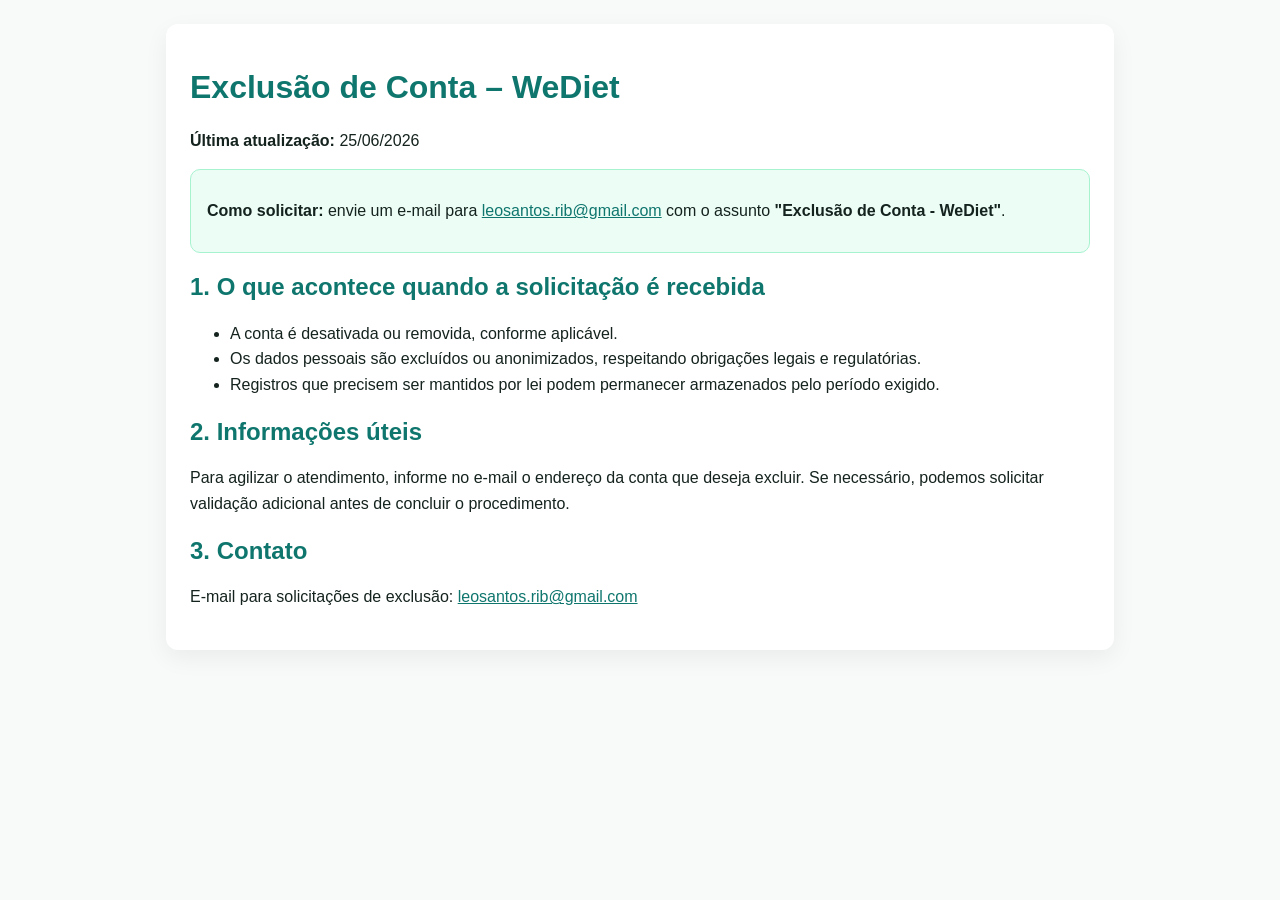
==== public/exclusao-de-conta.html @ 3f88baa2 "Add NuDiet account deletion page" ====
<!doctype html>
<html lang="pt-BR">
<head>
  <meta charset="utf-8" />
  <meta name="viewport" content="width=device-width, initial-scale=1" />
  <title>Exclusão de Conta - WeDiet</title>
  <style>
    body { margin:0; font-family: Arial, Helvetica, sans-serif; background:#f7faf9; color:#15231f; }
    main { max-width: 900px; margin: 24px auto; background:#fff; border-radius: 12px; padding: 24px; box-shadow: 0 8px 24px rgba(0,0,0,.06); }
    h1,h2 { color:#0f766e; }
    p,li { line-height:1.6; }
    a { color:#0f766e; }
    .note { padding: 12px 16px; border-radius: 10px; background:#ecfdf5; border:1px solid #a7f3d0; }
  </style>
</head>
<body>
<main>
  <h1>Exclusão de Conta – WeDiet</h1>
  <p><strong>Última atualização:</strong> 25/06/2026</p>

  <div class="note">
    <p><strong>Como solicitar:</strong> envie um e-mail para <a href="mailto:leosantos.rib@gmail.com">leosantos.rib@gmail.com</a> com o assunto <strong>"Exclusão de Conta - WeDiet"</strong>.</p>
  </div>

  <h2>1. O que acontece quando a solicitação é recebida</h2>
  <ul>
    <li>A conta é desativada ou removida, conforme aplicável.</li>
    <li>Os dados pessoais são excluídos ou anonimizados, respeitando obrigações legais e regulatórias.</li>
    <li>Registros que precisem ser mantidos por lei podem permanecer armazenados pelo período exigido.</li>
  </ul>

  <h2>2. Informações úteis</h2>
  <p>Para agilizar o atendimento, informe no e-mail o endereço da conta que deseja excluir. Se necessário, podemos solicitar validação adicional antes de concluir o procedimento.</p>

  <h2>3. Contato</h2>
  <p>E-mail para solicitações de exclusão: <a href="mailto:leosantos.rib@gmail.com">leosantos.rib@gmail.com</a></p>
</main>
</body>
</html>
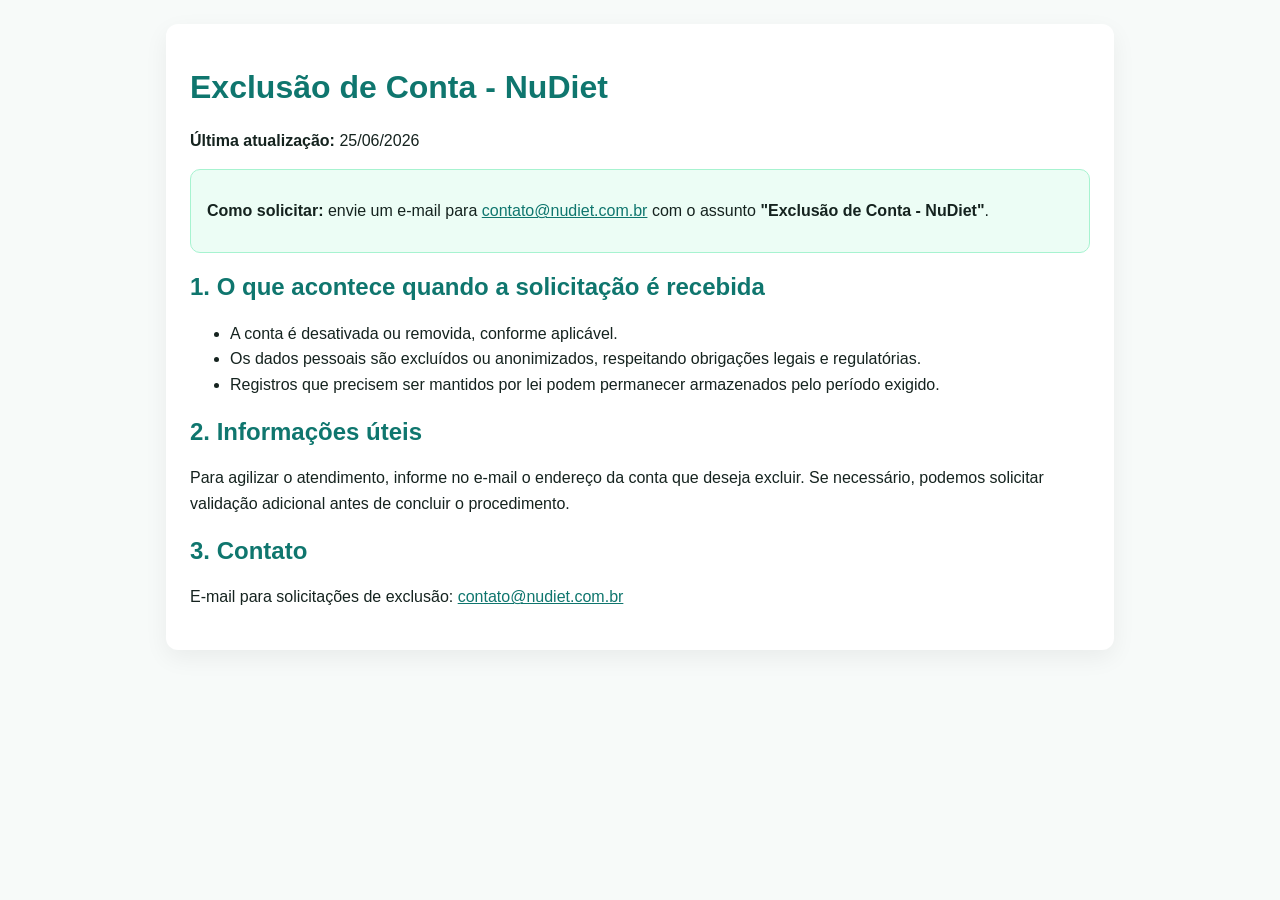
==== commit bb1bc8fb: "Update NuDiet contact details" ====
--- a/public/exclusao-de-conta.html
+++ b/public/exclusao-de-conta.html
@@ -3,7 +3,7 @@
 <head>
   <meta charset="utf-8" />
   <meta name="viewport" content="width=device-width, initial-scale=1" />
-  <title>Exclusão de Conta - WeDiet</title>
+  <title>Exclusão de Conta - NuDiet</title>
   <style>
     body { margin:0; font-family: Arial, Helvetica, sans-serif; background:#f7faf9; color:#15231f; }
     main { max-width: 900px; margin: 24px auto; background:#fff; border-radius: 12px; padding: 24px; box-shadow: 0 8px 24px rgba(0,0,0,.06); }
@@ -15,11 +15,11 @@
 </head>
 <body>
 <main>
-  <h1>Exclusão de Conta – WeDiet</h1>
+  <h1>Exclusão de Conta - NuDiet</h1>
   <p><strong>Última atualização:</strong> 25/06/2026</p>
 
   <div class="note">
-    <p><strong>Como solicitar:</strong> envie um e-mail para <a href="mailto:leosantos.rib@gmail.com">leosantos.rib@gmail.com</a> com o assunto <strong>"Exclusão de Conta - WeDiet"</strong>.</p>
+    <p><strong>Como solicitar:</strong> envie um e-mail para <a href="mailto:contato@nudiet.com.br">contato@nudiet.com.br</a> com o assunto <strong>"Exclusão de Conta - NuDiet"</strong>.</p>
   </div>
 
   <h2>1. O que acontece quando a solicitação é recebida</h2>
@@ -33,7 +33,7 @@
   <p>Para agilizar o atendimento, informe no e-mail o endereço da conta que deseja excluir. Se necessário, podemos solicitar validação adicional antes de concluir o procedimento.</p>
 
   <h2>3. Contato</h2>
-  <p>E-mail para solicitações de exclusão: <a href="mailto:leosantos.rib@gmail.com">leosantos.rib@gmail.com</a></p>
+  <p>E-mail para solicitações de exclusão: <a href="mailto:contato@nudiet.com.br">contato@nudiet.com.br</a></p>
 </main>
 </body>
 </html>
